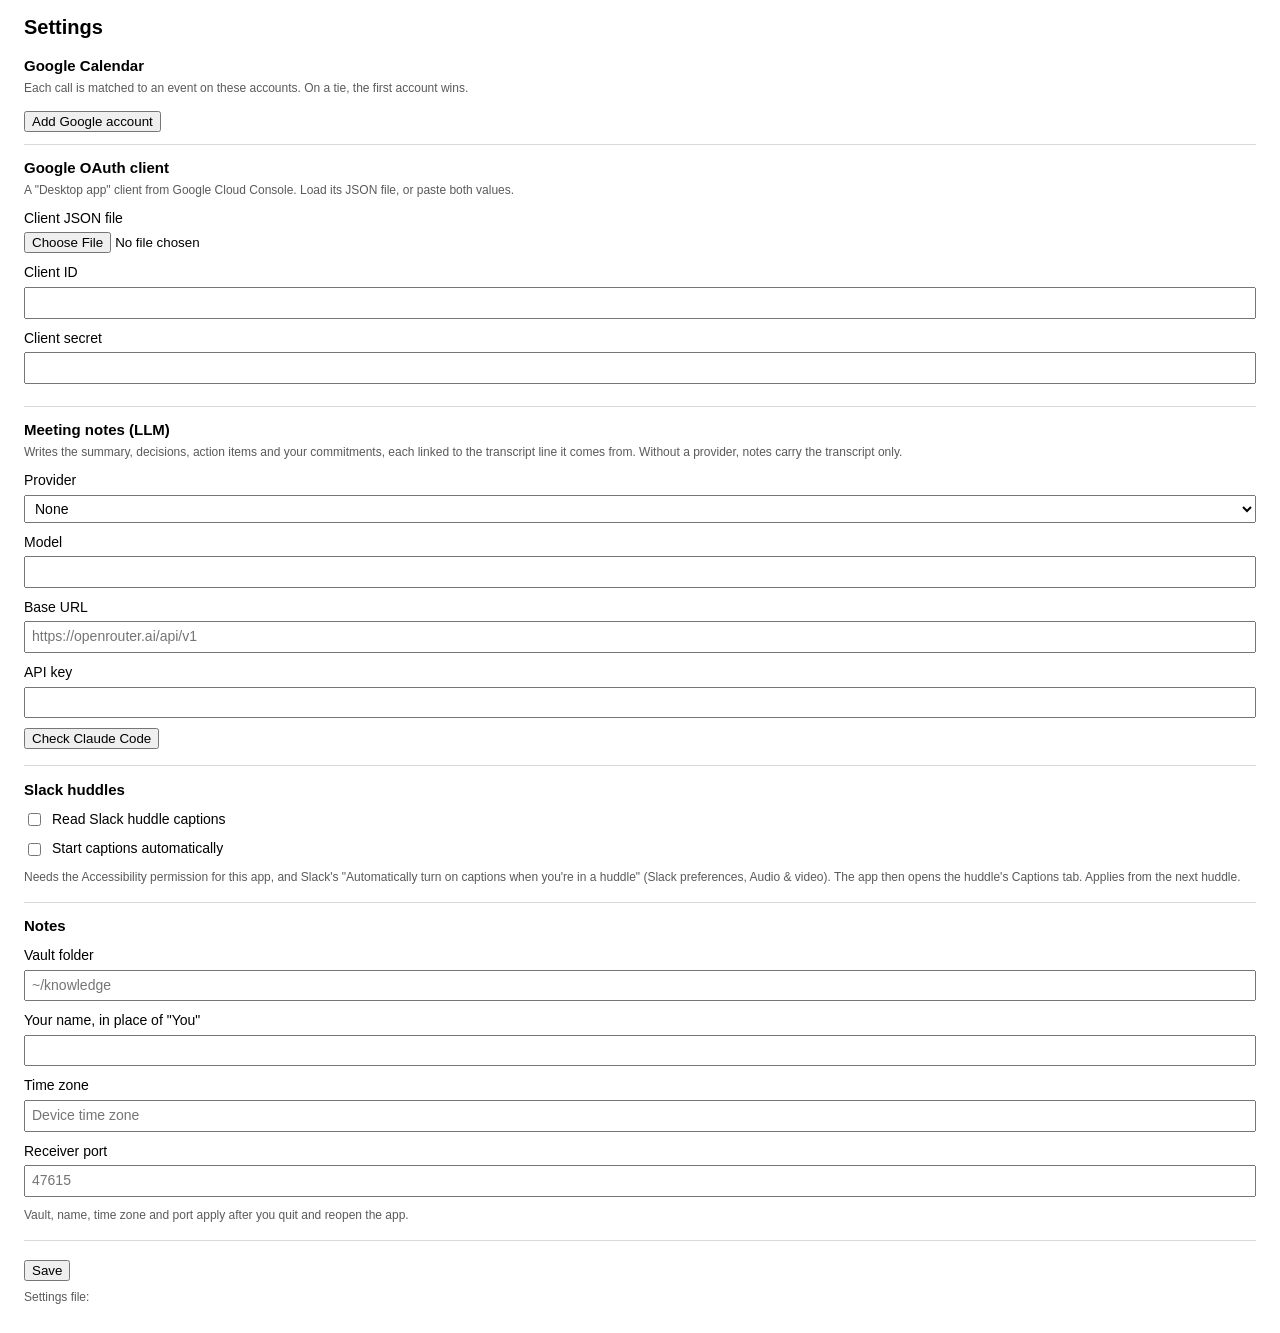
==== crates/app/ui/index.html @ 9b482265 "Read Slack huddle captions through the accessibility API Phase 1 step 6. The huddle-captions crate p" ====
<!doctype html>
<html lang="en">
  <head>
    <meta charset="utf-8">
    <title>Meeting Capture settings</title>
    <link rel="stylesheet" href="settings.css">
    <script src="settings.js" defer></script>
  </head>
  <body>
    <form id="settings">
      <h1>Settings</h1>

      <section>
        <h2>Google Calendar</h2>
        <p class="hint">
          Each call is matched to an event on these accounts. On a tie, the first account wins.
        </p>
        <ul id="accounts"></ul>
        <button type="button" id="add-account">Add Google account</button>
        <p id="sign-in-status" class="hint" hidden>
          Finish signing in in the browser. This waits up to 5 minutes.
        </p>
      </section>

      <section>
        <h2>Google OAuth client</h2>
        <p class="hint">
          A "Desktop app" client from Google Cloud Console. Load its JSON file, or paste both
          values.
        </p>
        <label>
          Client JSON file
          <input type="file" id="client-file" accept=".json,application/json">
        </label>
        <label>
          Client ID
          <input type="text" id="client-id" autocomplete="off" spellcheck="false">
        </label>
        <label>
          Client secret
          <input type="password" id="client-secret" autocomplete="off">
        </label>
      </section>

      <section>
        <h2>Meeting notes (LLM)</h2>
        <p class="hint">
          Writes the summary, decisions, action items and your commitments, each linked to the
          transcript line it comes from. Without a provider, notes carry the transcript only.
        </p>
        <label>
          Provider
          <select id="llm-provider">
            <option value="">None</option>
            <option value="claude-code">Claude Code (your Claude plan)</option>
            <option value="anthropic">Anthropic API</option>
            <option value="openai-compatible">OpenAI-compatible API (OpenRouter, Ollama)</option>
          </select>
        </label>
        <label data-for="anthropic openai-compatible claude-code">
          Model
          <input type="text" id="llm-model" autocomplete="off" spellcheck="false">
        </label>
        <label data-for="openai-compatible">
          Base URL
          <input
            type="url"
            id="llm-base-url"
            placeholder="https://openrouter.ai/api/v1"
            spellcheck="false"
          >
        </label>
        <label data-for="anthropic openai-compatible">
          API key
          <input type="password" id="llm-api-key" autocomplete="off">
        </label>
        <div data-for="claude-code">
          <button type="button" id="check-claude-code">Check Claude Code</button>
          <p id="claude-code-status" class="hint" role="status"></p>
        </div>
      </section>

      <section>
        <h2>Slack huddles</h2>
        <label class="checkbox">
          <input type="checkbox" id="slack-read-captions">
          Read Slack huddle captions
        </label>
        <label class="checkbox">
          <input type="checkbox" id="slack-auto-start-captions">
          Start captions automatically
        </label>
        <p class="hint">
          Needs the Accessibility permission for this app, and Slack's "Automatically turn on
          captions when you're in a huddle" (Slack preferences, Audio &amp; video). The app then
          opens the huddle's Captions tab. Applies from the next huddle.
        </p>
      </section>

      <section>
        <h2>Notes</h2>
        <label>
          Vault folder
          <input type="text" id="vault-dir" placeholder="~/knowledge" spellcheck="false">
        </label>
        <label>
          Your name, in place of "You"
          <input type="text" id="my-name">
        </label>
        <label>
          Time zone
          <input type="text" id="time-zone" placeholder="Device time zone" spellcheck="false">
        </label>
        <label>
          Receiver port
          <input type="number" id="receiver-port" min="1" max="65535" placeholder="47615">
        </label>
        <p class="hint">Vault, name, time zone and port apply after you quit and reopen the app.</p>
      </section>

      <footer>
        <button type="submit" id="save">Save</button>
        <p id="message" role="status"></p>
      </footer>
      <p class="hint">Settings file: <code id="settings-file"></code></p>
    </form>
  </body>
</html>
---- crates/app/ui/settings.css ----
:root {
  color-scheme: light dark;
  font:
    14px / 1.4 -apple-system,
    "Segoe UI",
    sans-serif;
}

body {
  margin: 0;
  padding: 0 24px 24px;
}

h1 {
  font-size: 20px;
}

h2 {
  font-size: 15px;
  margin-bottom: 4px;
}

section {
  border-bottom: 1px solid color-mix(in srgb, currentColor 15%, transparent);
  padding-bottom: 12px;
}

label {
  display: flex;
  flex-direction: column;
  gap: 4px;
  margin: 10px 0;
}

label.checkbox {
  align-items: center;
  flex-direction: row;
  gap: 8px;
}

input[type="text"],
input[type="password"],
input[type="number"],
input[type="url"],
select {
  font: inherit;
  padding: 4px 6px;
}

.hint {
  color: color-mix(in srgb, currentColor 65%, transparent);
  font-size: 12px;
  margin: 4px 0;
}

#accounts {
  list-style: none;
  padding: 0;
}

#accounts li {
  align-items: center;
  display: flex;
  gap: 8px;
  justify-content: space-between;
  padding: 4px 0;
}

.needs-sign-in {
  color: #c0392b;
}

footer {
  align-items: center;
  display: flex;
  gap: 12px;
  margin-top: 16px;
}

#message.error,
#claude-code-status.error {
  color: #c0392b;
}

/* Outranks the label rule, whose display: flex would show fields hidden for another provider. */
[hidden] {
  display: none;
}
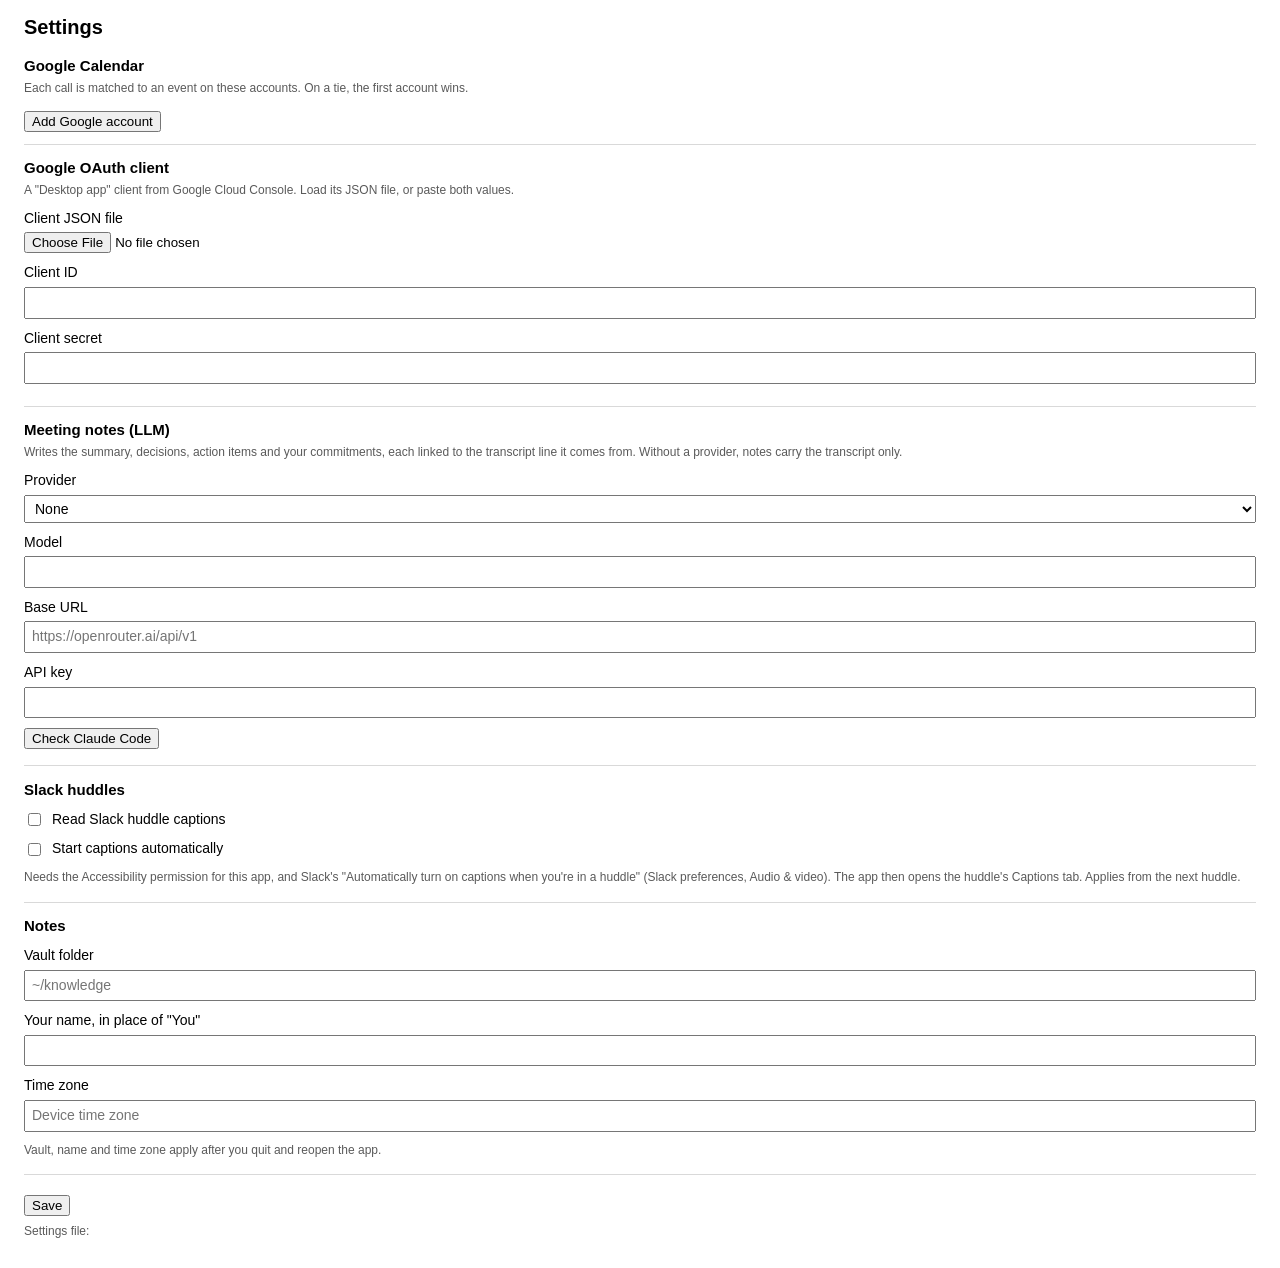
==== commit 36c94553: "Remove the TranscripTonic webhook receiver mc-meet replaces TranscripTonic. The parser stays, so sto" ====
--- a/crates/app/ui/index.html
+++ b/crates/app/ui/index.html
@@ -111,11 +111,7 @@
           Time zone
           <input type="text" id="time-zone" placeholder="Device time zone" spellcheck="false">
         </label>
-        <label>
-          Receiver port
-          <input type="number" id="receiver-port" min="1" max="65535" placeholder="47615">
-        </label>
-        <p class="hint">Vault, name, time zone and port apply after you quit and reopen the app.</p>
+        <p class="hint">Vault, name and time zone apply after you quit and reopen the app.</p>
       </section>
 
       <footer>
--- a/crates/app/ui/settings.css
+++ b/crates/app/ui/settings.css
@@ -66,6 +66,11 @@
   padding: 4px 0;
 }
 
+.account-actions {
+  display: flex;
+  gap: 8px;
+}
+
 .needs-sign-in {
   color: #c0392b;
 }
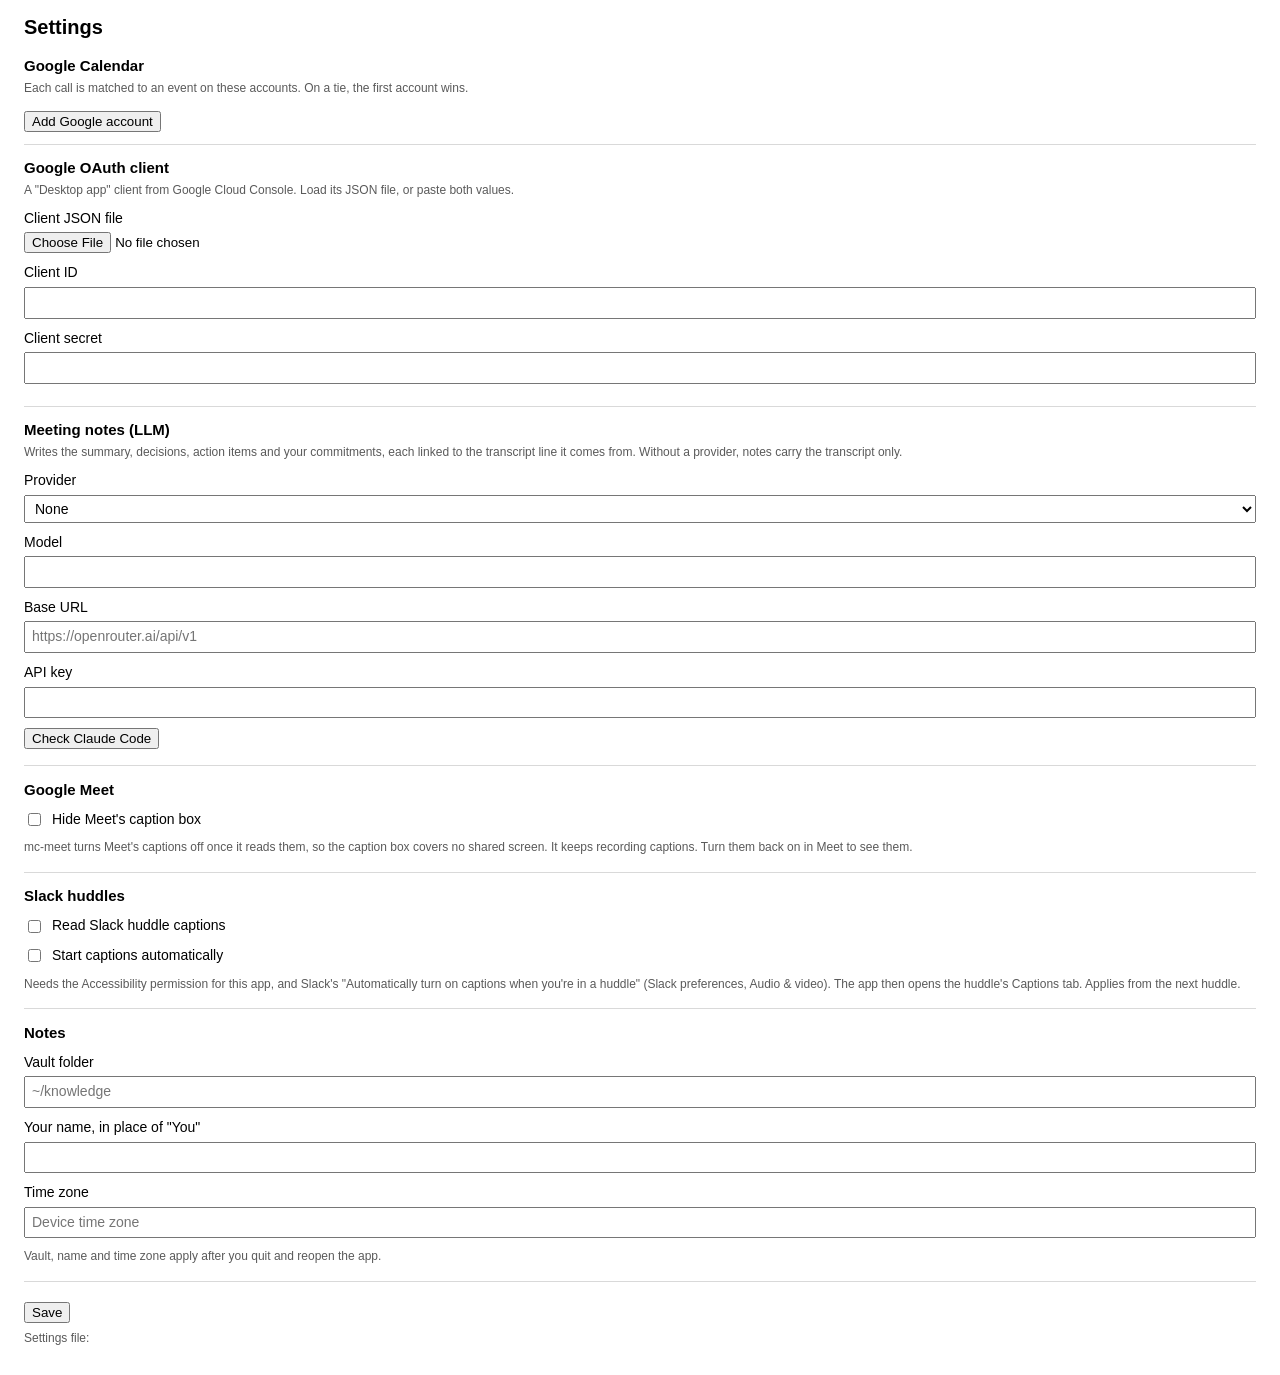
==== commit b4483045: "Hide Meet's caption box while mc-meet keeps recording captions, behind [meet] hide_captions" ====
--- a/crates/app/ui/index.html
+++ b/crates/app/ui/index.html
@@ -81,6 +81,18 @@
       </section>
 
       <section>
+        <h2>Google Meet</h2>
+        <label class="checkbox">
+          <input type="checkbox" id="meet-hide-captions">
+          Hide Meet's caption box
+        </label>
+        <p class="hint">
+          mc-meet turns Meet's captions off once it reads them, so the caption box covers no shared
+          screen. It keeps recording captions. Turn them back on in Meet to see them.
+        </p>
+      </section>
+
+      <section>
         <h2>Slack huddles</h2>
         <label class="checkbox">
           <input type="checkbox" id="slack-read-captions">
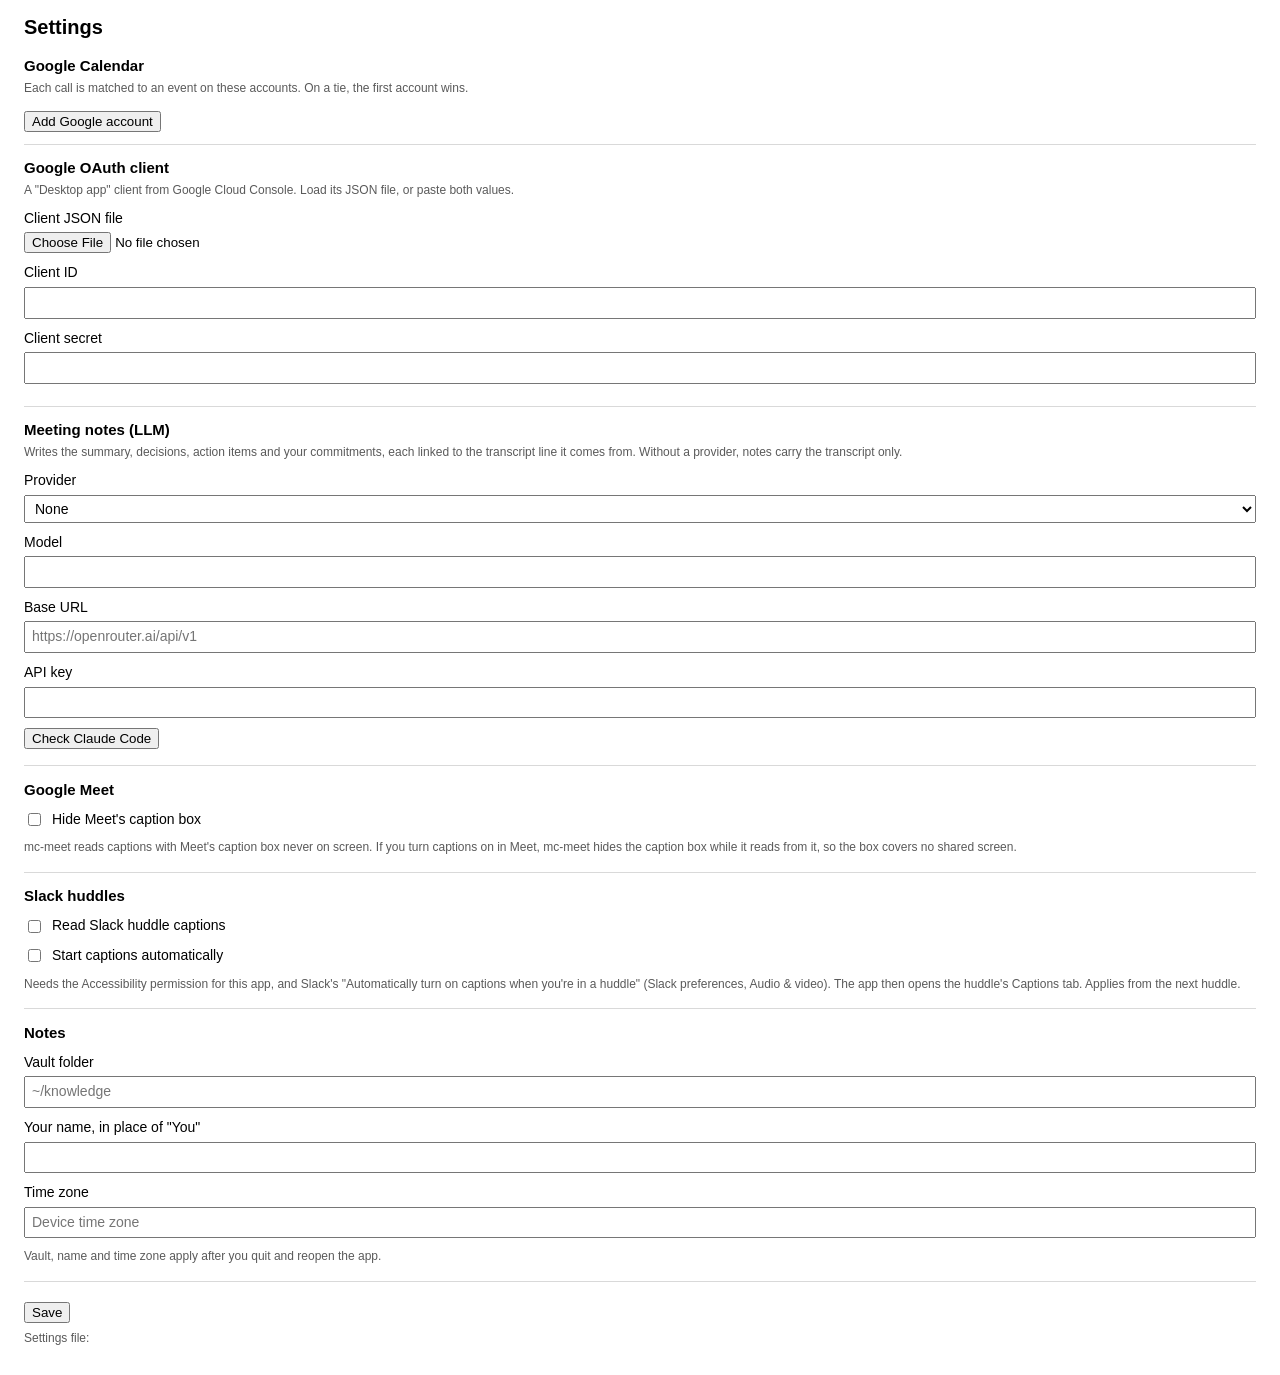
==== commit 282d70bf: "Read Meet captions from the data channel with the caption box never shown" ====
--- a/crates/app/ui/index.html
+++ b/crates/app/ui/index.html
@@ -87,8 +87,9 @@
           Hide Meet's caption box
         </label>
         <p class="hint">
-          mc-meet turns Meet's captions off once it reads them, so the caption box covers no shared
-          screen. It keeps recording captions. Turn them back on in Meet to see them.
+          mc-meet reads captions with Meet's caption box never on screen. If you turn captions on in
+          Meet, mc-meet hides the caption box while it reads from it, so the box covers no shared
+          screen.
         </p>
       </section>
 
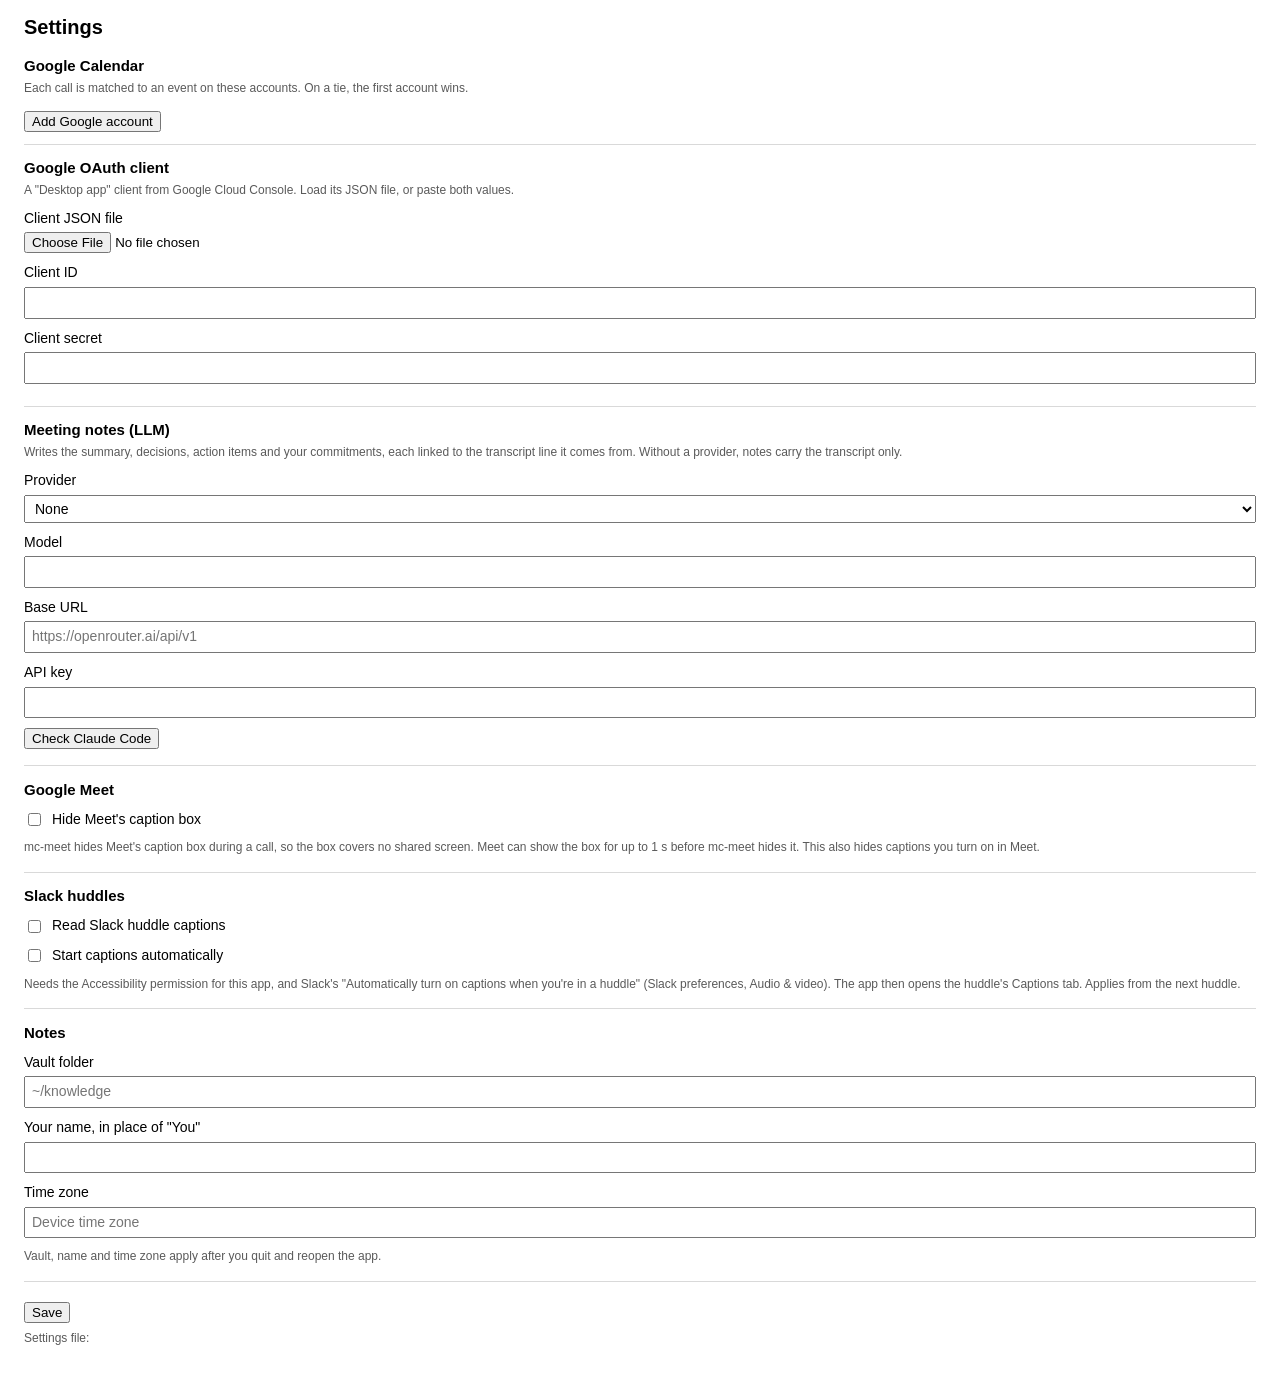
==== commit 6b195b1b: "Hide Meet's caption box whichever reader is the source The box showed in 3 of 14 calls with captions" ====
--- a/crates/app/ui/index.html
+++ b/crates/app/ui/index.html
@@ -87,9 +87,9 @@
           Hide Meet's caption box
         </label>
         <p class="hint">
-          mc-meet reads captions with Meet's caption box never on screen. If you turn captions on in
-          Meet, mc-meet hides the caption box while it reads from it, so the box covers no shared
-          screen.
+          mc-meet hides Meet's caption box during a call, so the box covers no shared screen. Meet
+          can show the box for up to 1 s before mc-meet hides it. This also hides captions you turn
+          on in Meet.
         </p>
       </section>
 
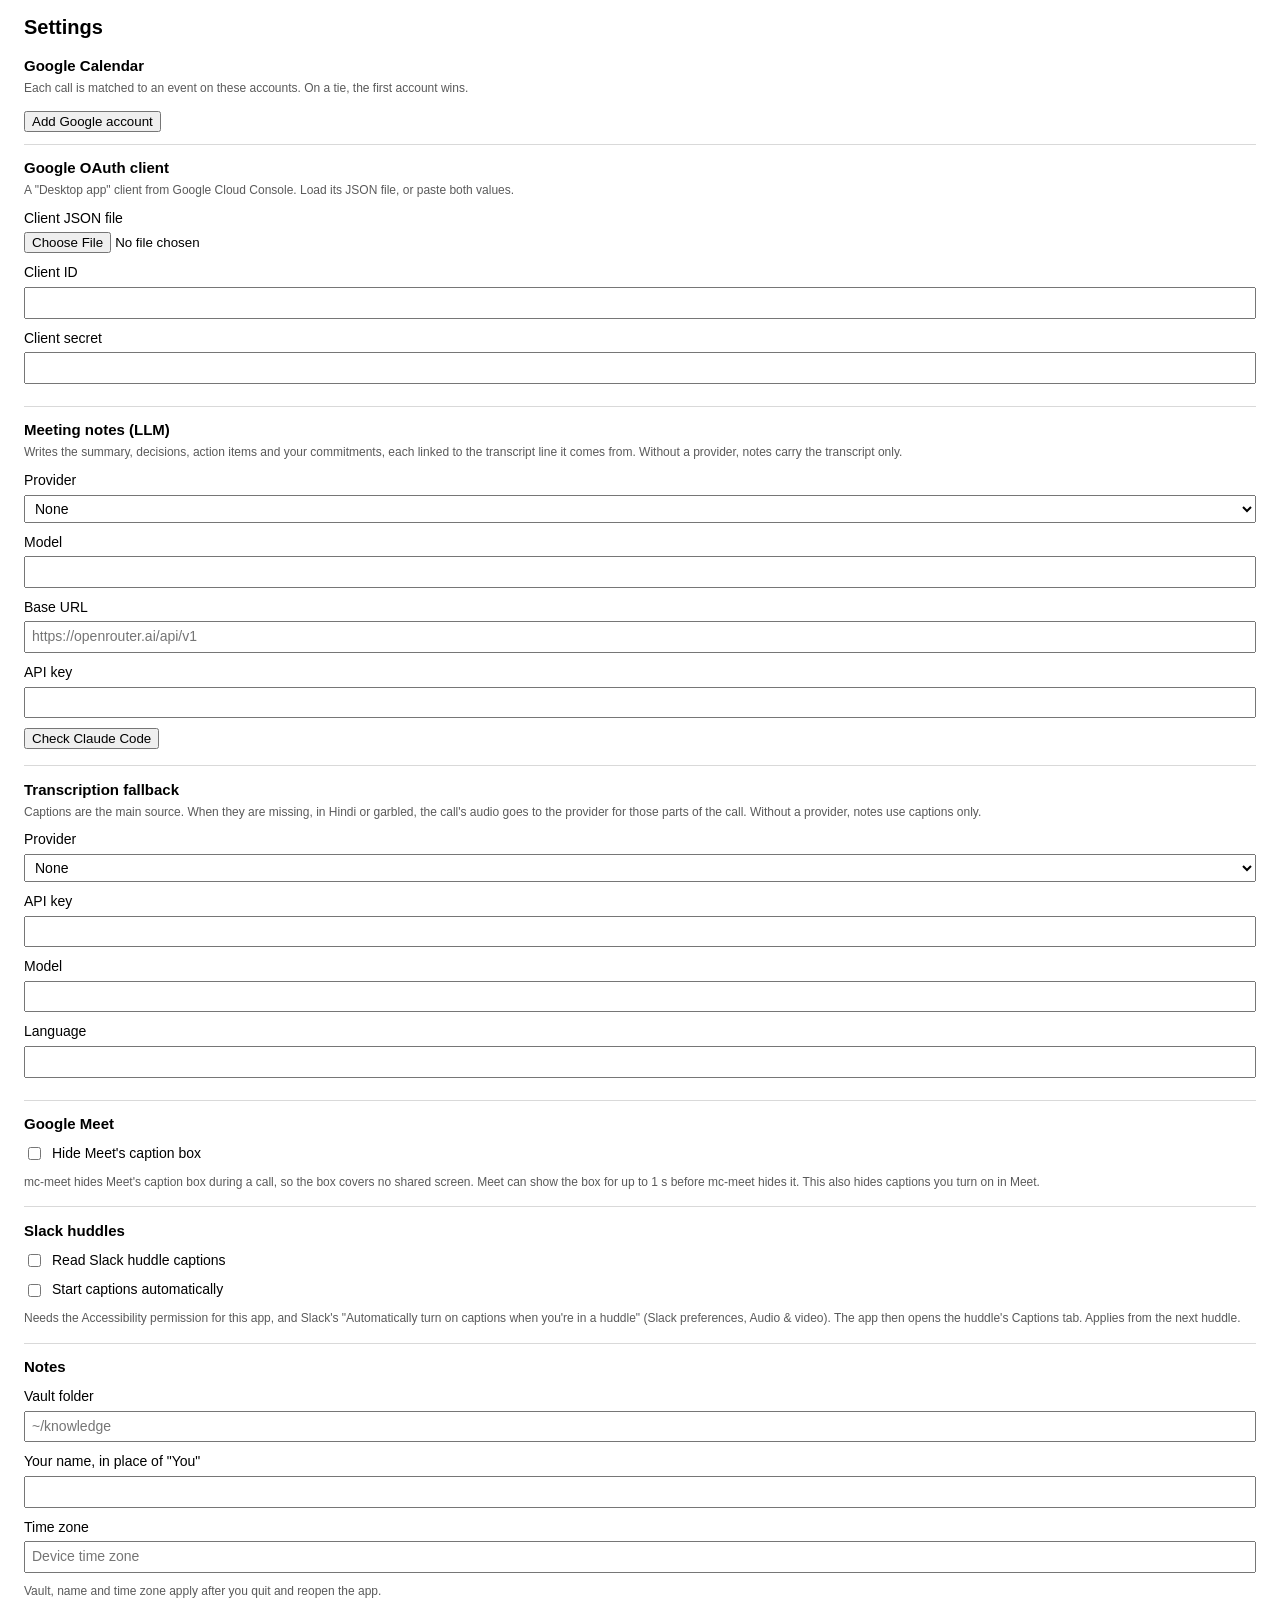
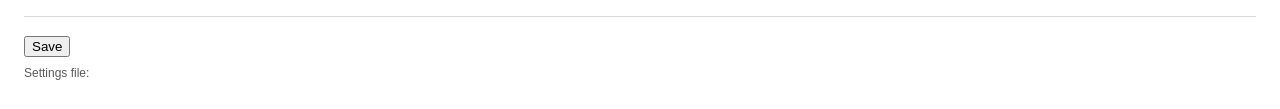
==== commit 3fd76c07: "Set the transcription fallback from the settings window The settings window had no way to set [trans" ====
--- a/crates/app/ui/index.html
+++ b/crates/app/ui/index.html
@@ -81,6 +81,34 @@
       </section>
 
       <section>
+        <h2>Transcription fallback</h2>
+        <p class="hint">
+          Captions are the main source. When they are missing, in Hindi or garbled, the call's audio
+          goes to the provider for those parts of the call. Without a provider, notes use captions
+          only.
+        </p>
+        <label>
+          Provider
+          <select id="transcription-provider">
+            <option value="">None</option>
+            <option value="deepgram">Deepgram</option>
+          </select>
+        </label>
+        <label data-transcription-for="deepgram">
+          API key
+          <input type="password" id="transcription-api-key" autocomplete="off">
+        </label>
+        <label data-transcription-for="deepgram">
+          Model
+          <input type="text" id="transcription-model" autocomplete="off" spellcheck="false">
+        </label>
+        <label data-transcription-for="deepgram">
+          Language
+          <input type="text" id="transcription-language" autocomplete="off" spellcheck="false">
+        </label>
+      </section>
+
+      <section>
         <h2>Google Meet</h2>
         <label class="checkbox">
           <input type="checkbox" id="meet-hide-captions">
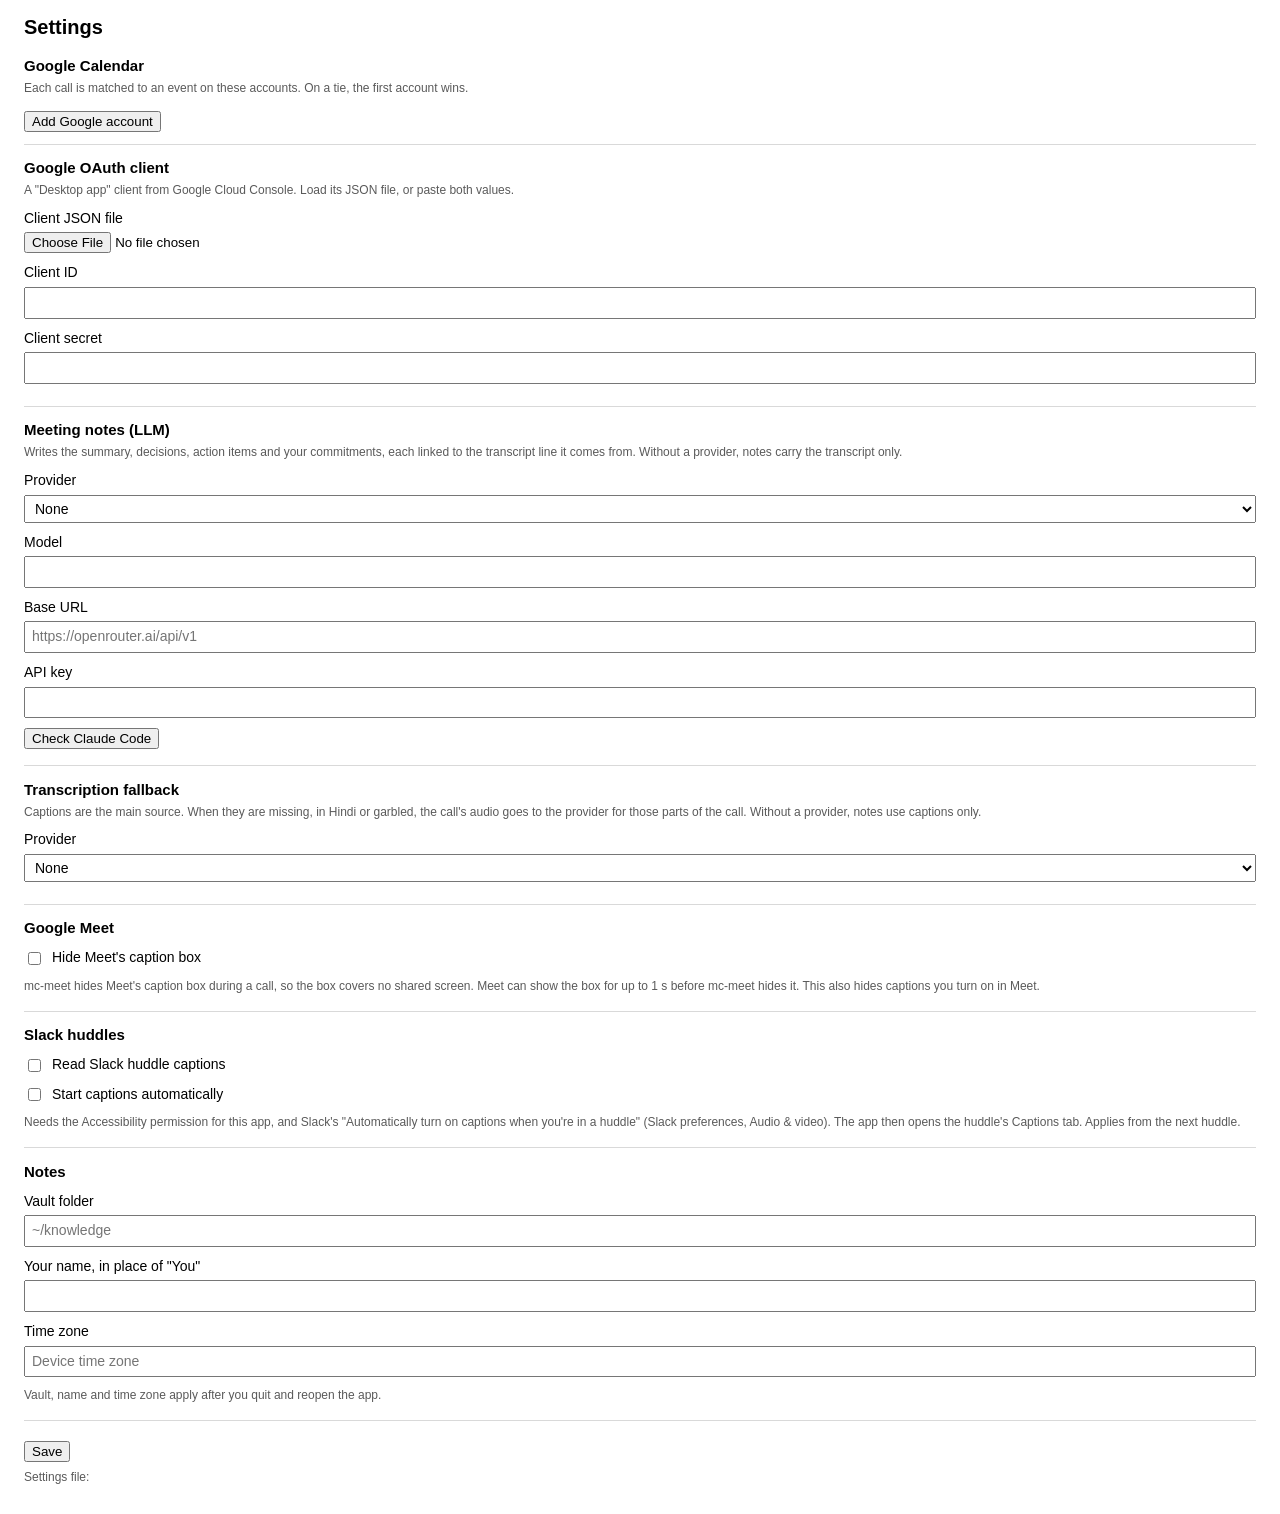
==== commit df843fd9: "Add Wispr Flow as an optional transcription engine" ====
--- a/crates/app/ui/index.html
+++ b/crates/app/ui/index.html
@@ -91,18 +91,22 @@
           Provider
           <select id="transcription-provider">
             <option value="">None</option>
-            <option value="deepgram">Deepgram</option>
           </select>
         </label>
-        <label data-transcription-for="deepgram">
+        <p class="warning" id="transcription-warning" hidden></p>
+        <label class="checkbox" id="transcription-ack-label" hidden>
+          <input type="checkbox" id="transcription-ack">
+          I understand the risk and want to turn this on.
+        </label>
+        <label data-transcription-field="api_key" hidden>
           API key
           <input type="password" id="transcription-api-key" autocomplete="off">
         </label>
-        <label data-transcription-for="deepgram">
+        <label data-transcription-field="model" hidden>
           Model
           <input type="text" id="transcription-model" autocomplete="off" spellcheck="false">
         </label>
-        <label data-transcription-for="deepgram">
+        <label data-transcription-field="language" hidden>
           Language
           <input type="text" id="transcription-language" autocomplete="off" spellcheck="false">
         </label>
--- a/crates/app/ui/settings.css
+++ b/crates/app/ui/settings.css
@@ -53,6 +53,12 @@
   margin: 4px 0;
 }
 
+.warning {
+  color: #b3261e;
+  font-size: 12px;
+  margin: 4px 0;
+}
+
 #accounts {
   list-style: none;
   padding: 0;
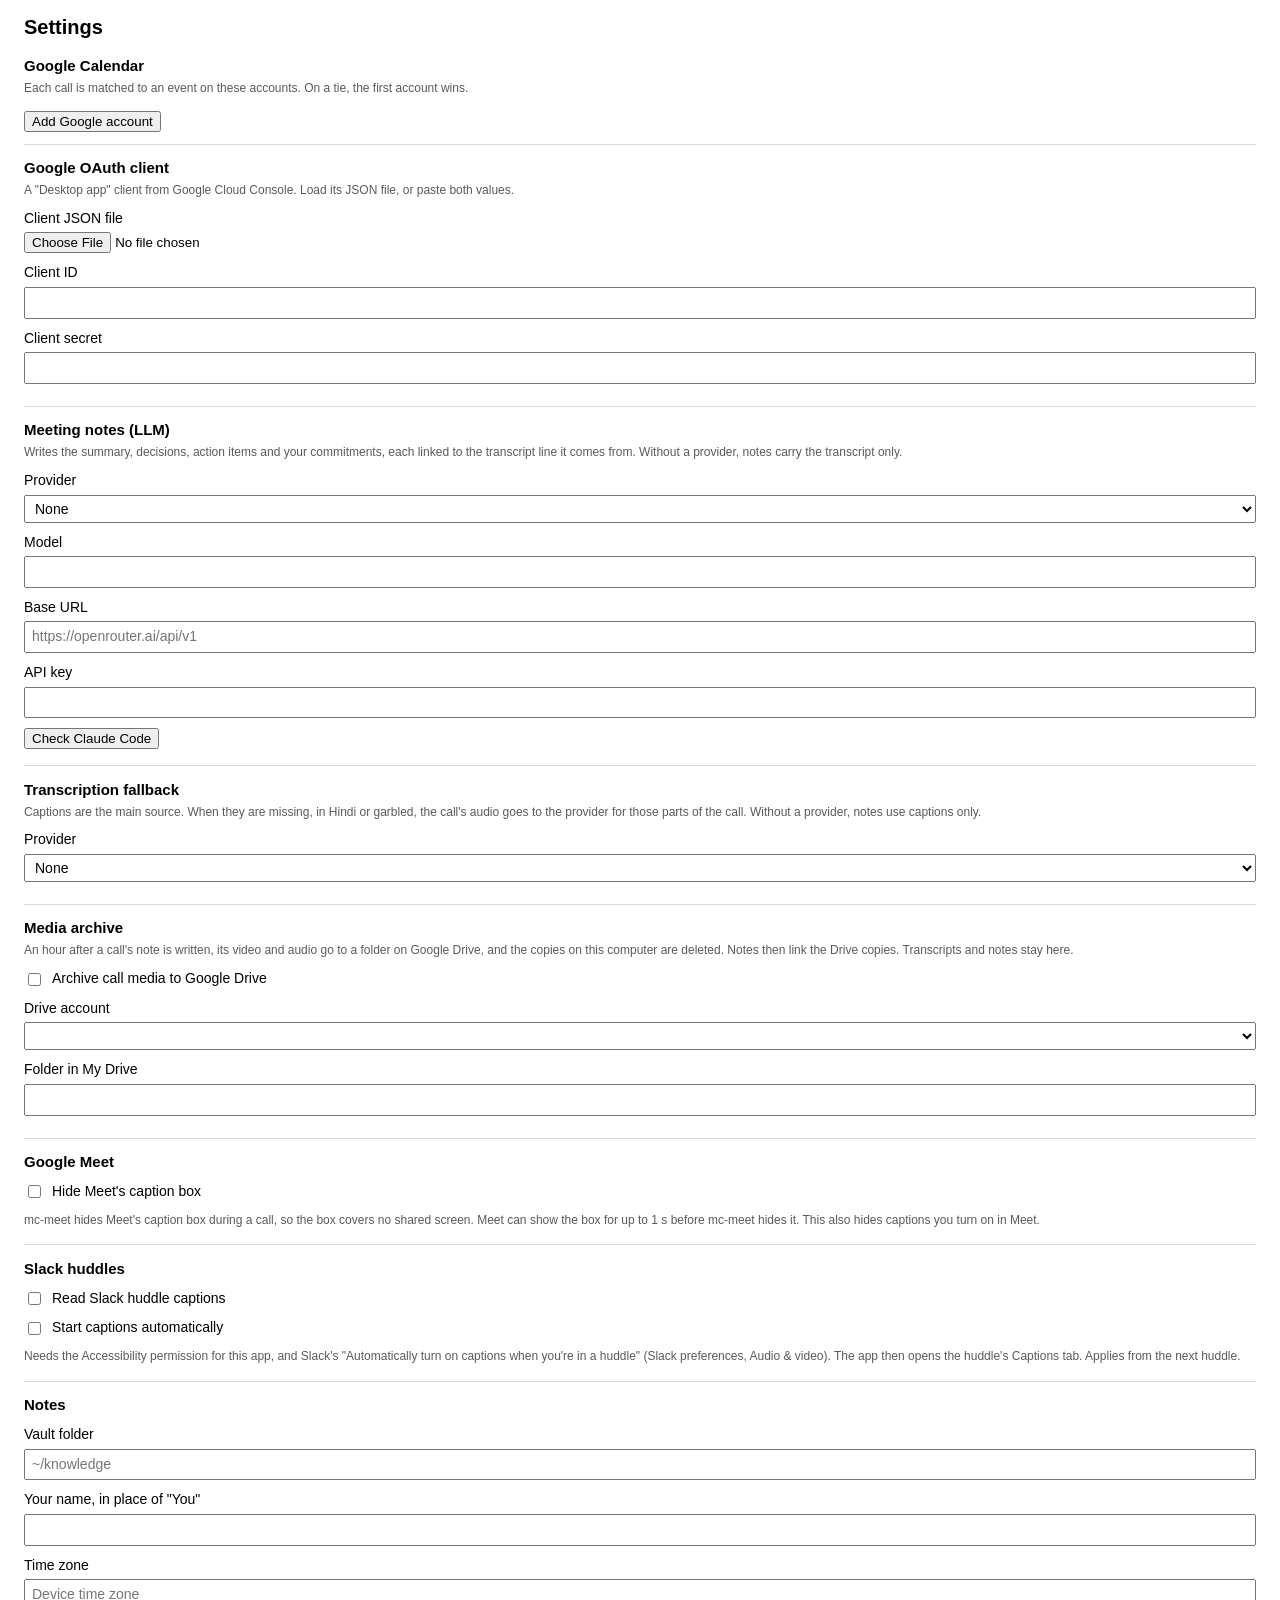
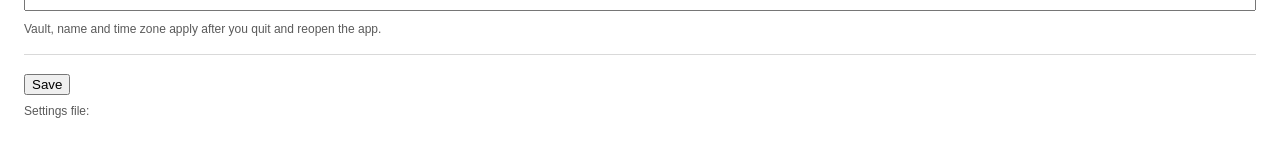
==== commit 642e22c8: "Archive call media to Google Drive Moves each finished call's media to a Drive folder and deletes th" ====
--- a/crates/app/ui/index.html
+++ b/crates/app/ui/index.html
@@ -113,6 +113,31 @@
       </section>
 
       <section>
+        <h2>Media archive</h2>
+        <p class="hint">
+          An hour after a call's note is written, its video and audio go to a folder on Google
+          Drive, and the copies on this computer are deleted. Notes then link the Drive copies.
+          Transcripts and notes stay here.
+        </p>
+        <label class="checkbox">
+          <input type="checkbox" id="drive-enabled">
+          Archive call media to Google Drive
+        </label>
+        <label>
+          Drive account
+          <select id="drive-account"></select>
+        </label>
+        <p id="drive-sign-in-status" class="hint" hidden>
+          Finish signing in to Drive in the browser. This waits up to 5 minutes.
+        </p>
+        <label>
+          Folder in My Drive
+          <input type="text" id="drive-root-folder" autocomplete="off" spellcheck="false">
+        </label>
+        <p id="drive-status" class="hint" role="status"></p>
+      </section>
+
+      <section>
         <h2>Google Meet</h2>
         <label class="checkbox">
           <input type="checkbox" id="meet-hide-captions">
--- a/crates/app/ui/settings.css
+++ b/crates/app/ui/settings.css
@@ -89,7 +89,8 @@
 }
 
 #message.error,
-#claude-code-status.error {
+#claude-code-status.error,
+#drive-status.error {
   color: #c0392b;
 }
 
